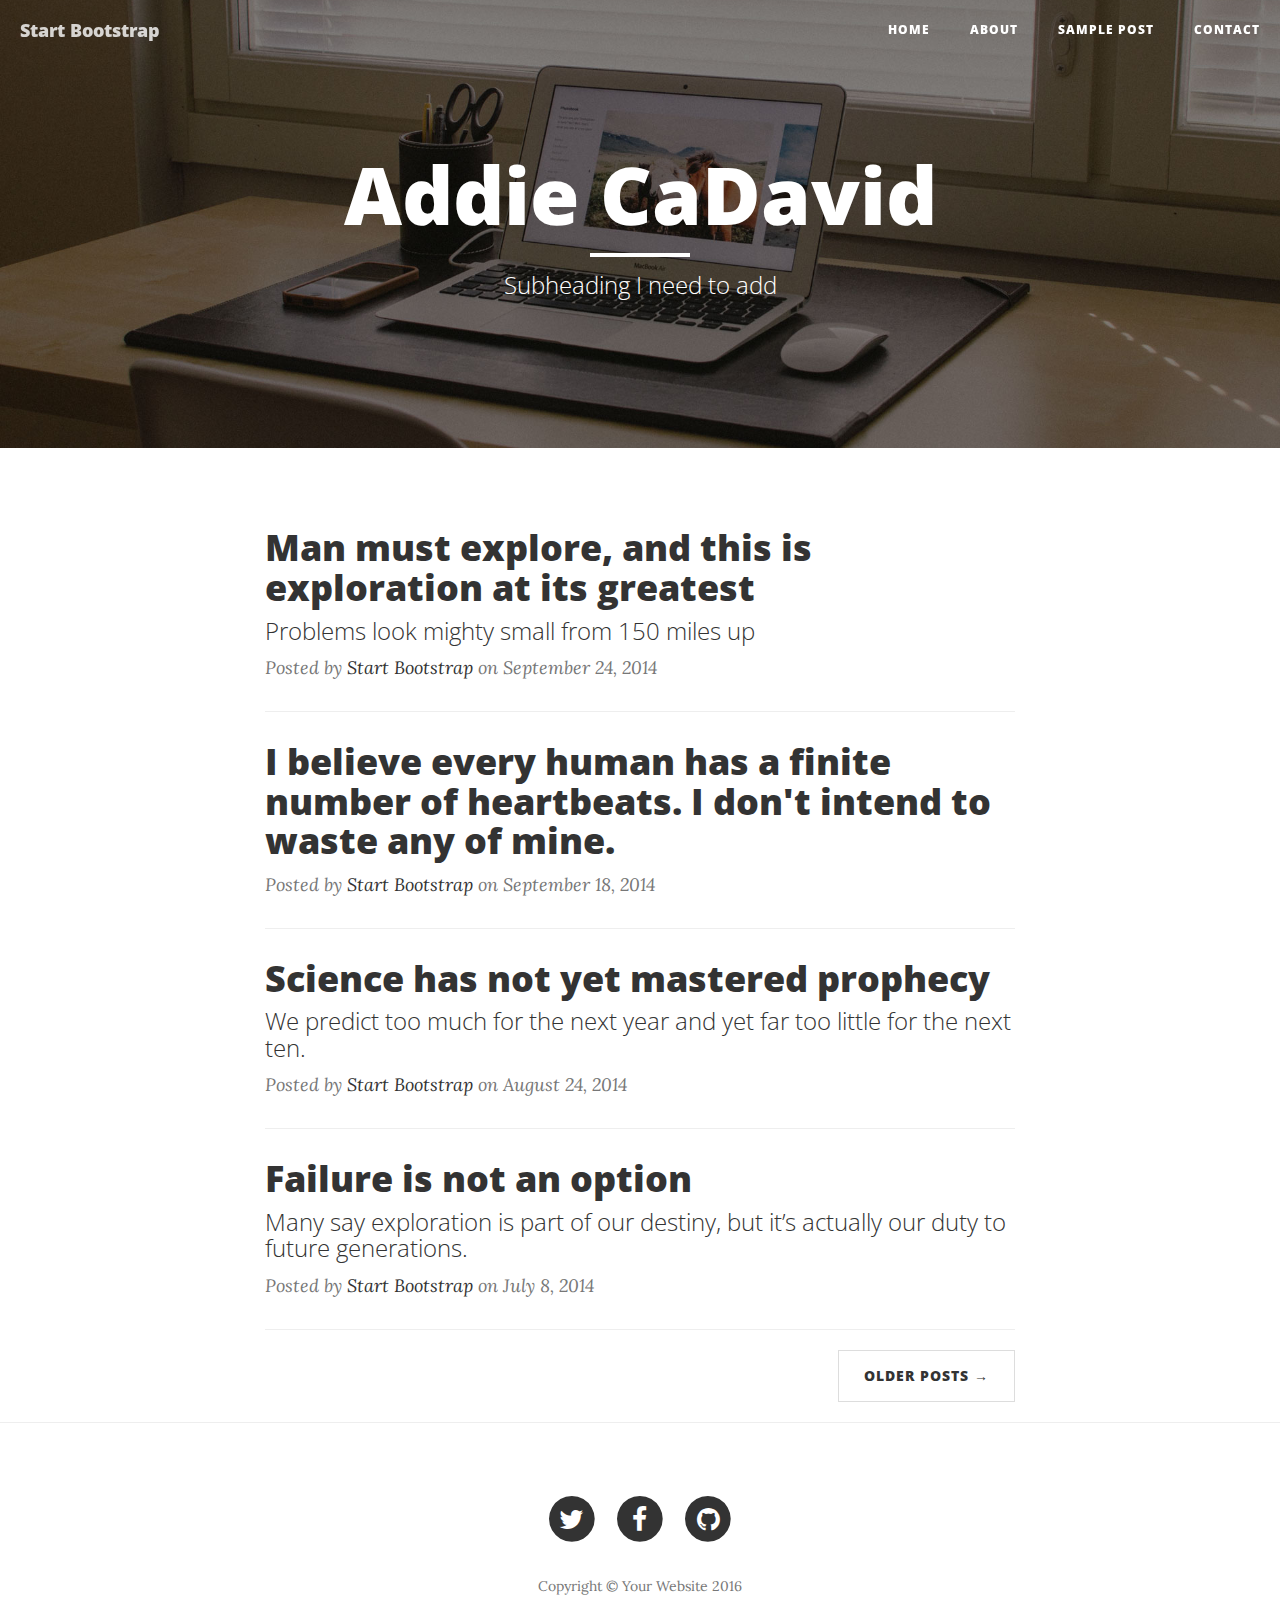
==== index.html @ b3158439 "made personal website" ====
<!DOCTYPE html>
<html lang="en">

<head>

    <meta charset="utf-8">
    <meta http-equiv="X-UA-Compatible" content="IE=edge">
    <meta name="viewport" content="width=device-width, initial-scale=1">
    <meta name="description" content="">
    <meta name="author" content="">

    <title>Addie CaDavid</title>

    <!-- Bootstrap Core CSS -->
    <link href="vendor/bootstrap/css/bootstrap.min.css" rel="stylesheet">

    <!-- Theme CSS -->
    <link href="css/clean-blog.min.css" rel="stylesheet">

    <!-- Custom Fonts -->
    <link href="vendor/font-awesome/css/font-awesome.min.css" rel="stylesheet" type="text/css">
    <link href='https://fonts.googleapis.com/css?family=Lora:400,700,400italic,700italic' rel='stylesheet' type='text/css'>
    <link href='https://fonts.googleapis.com/css?family=Open+Sans:300italic,400italic,600italic,700italic,800italic,400,300,600,700,800' rel='stylesheet' type='text/css'>

    <!-- HTML5 Shim and Respond.js IE8 support of HTML5 elements and media queries -->
    <!-- WARNING: Respond.js doesn't work if you view the page via file:// -->
    <!--[if lt IE 9]>
        <script src="https://oss.maxcdn.com/libs/html5shiv/3.7.0/html5shiv.js"></script>
        <script src="https://oss.maxcdn.com/libs/respond.js/1.4.2/respond.min.js"></script>
    <![endif]-->

</head>

<body>

    <!-- Navigation -->
    <nav class="navbar navbar-default navbar-custom navbar-fixed-top">
        <div class="container-fluid">
            <!-- Brand and toggle get grouped for better mobile display -->
            <div class="navbar-header page-scroll">
                <button type="button" class="navbar-toggle" data-toggle="collapse" data-target="#bs-example-navbar-collapse-1">
                    <span class="sr-only">Toggle navigation</span>
                    Menu <i class="fa fa-bars"></i>
                </button>
                <a class="navbar-brand" href="index.html">Start Bootstrap</a>
            </div>

            <!-- Collect the nav links, forms, and other content for toggling -->
            <div class="collapse navbar-collapse" id="bs-example-navbar-collapse-1">
                <ul class="nav navbar-nav navbar-right">
                    <li>
                        <a href="index.html">Home</a>
                    </li>
                    <li>
                        <a href="about.html">About</a>
                    </li>
                    <li>
                        <a href="post.html">Sample Post</a>
                    </li>
                    <li>
                        <a href="contact.html">Contact</a>
                    </li>
                </ul>
            </div>
            <!-- /.navbar-collapse -->
        </div>
        <!-- /.container -->
    </nav>

    <!-- Page Header -->
    <!-- Set your background image for this header on the line below. -->
    <header class="intro-header" style="background-image: url('img/home-bg.jpg')">
        <div class="container">
            <div class="row">
                <div class="col-lg-8 col-lg-offset-2 col-md-10 col-md-offset-1">
                    <div class="site-heading">
                        <h1>Addie CaDavid</h1>
                        <hr class="small">
                        <span class="subheading">Subheading I need to add</span>
                    </div>
                </div>
            </div>
        </div>
    </header>

    <!-- Main Content -->
    <div class="container">
        <div class="row">
            <div class="col-lg-8 col-lg-offset-2 col-md-10 col-md-offset-1">
                <div class="post-preview">
                    <a href="post.html">
                        <h2 class="post-title">
                            Man must explore, and this is exploration at its greatest
                        </h2>
                        <h3 class="post-subtitle">
                            Problems look mighty small from 150 miles up
                        </h3>
                    </a>
                    <p class="post-meta">Posted by <a href="#">Start Bootstrap</a> on September 24, 2014</p>
                </div>
                <hr>
                <div class="post-preview">
                    <a href="post.html">
                        <h2 class="post-title">
                            I believe every human has a finite number of heartbeats. I don't intend to waste any of mine.
                        </h2>
                    </a>
                    <p class="post-meta">Posted by <a href="#">Start Bootstrap</a> on September 18, 2014</p>
                </div>
                <hr>
                <div class="post-preview">
                    <a href="post.html">
                        <h2 class="post-title">
                            Science has not yet mastered prophecy
                        </h2>
                        <h3 class="post-subtitle">
                            We predict too much for the next year and yet far too little for the next ten.
                        </h3>
                    </a>
                    <p class="post-meta">Posted by <a href="#">Start Bootstrap</a> on August 24, 2014</p>
                </div>
                <hr>
                <div class="post-preview">
                    <a href="post.html">
                        <h2 class="post-title">
                            Failure is not an option
                        </h2>
                        <h3 class="post-subtitle">
                            Many say exploration is part of our destiny, but it’s actually our duty to future generations.
                        </h3>
                    </a>
                    <p class="post-meta">Posted by <a href="#">Start Bootstrap</a> on July 8, 2014</p>
                </div>
                <hr>
                <!-- Pager -->
                <ul class="pager">
                    <li class="next">
                        <a href="#">Older Posts &rarr;</a>
                    </li>
                </ul>
            </div>
        </div>
    </div>

    <hr>

    <!-- Footer -->
    <footer>
        <div class="container">
            <div class="row">
                <div class="col-lg-8 col-lg-offset-2 col-md-10 col-md-offset-1">
                    <ul class="list-inline text-center">
                        <li>
                            <a href="#">
                                <span class="fa-stack fa-lg">
                                    <i class="fa fa-circle fa-stack-2x"></i>
                                    <i class="fa fa-twitter fa-stack-1x fa-inverse"></i>
                                </span>
                            </a>
                        </li>
                        <li>
                            <a href="#">
                                <span class="fa-stack fa-lg">
                                    <i class="fa fa-circle fa-stack-2x"></i>
                                    <i class="fa fa-facebook fa-stack-1x fa-inverse"></i>
                                </span>
                            </a>
                        </li>
                        <li>
                            <a href="#">
                                <span class="fa-stack fa-lg">
                                    <i class="fa fa-circle fa-stack-2x"></i>
                                    <i class="fa fa-github fa-stack-1x fa-inverse"></i>
                                </span>
                            </a>
                        </li>
                    </ul>
                    <p class="copyright text-muted">Copyright &copy; Your Website 2016</p>
                </div>
            </div>
        </div>
    </footer>

    <!-- jQuery -->
    <script src="vendor/jquery/jquery.min.js"></script>

    <!-- Bootstrap Core JavaScript -->
    <script src="vendor/bootstrap/js/bootstrap.min.js"></script>

    <!-- Contact Form JavaScript -->
    <script src="js/jqBootstrapValidation.js"></script>
    <script src="js/contact_me.js"></script>

    <!-- Theme JavaScript -->
    <script src="js/clean-blog.min.js"></script>

</body>

</html>
---- css/clean-blog.min.css ----
/*!
 * Start Bootstrap - Clean Blog v3.3.7+1 (http://startbootstrap.com/template-overviews/clean-blog)
 * Copyright 2013-2017 Start Bootstrap
 * Licensed under MIT (https://github.com/BlackrockDigital/startbootstrap/blob/gh-pages/LICENSE)
 */a,body{color:#333}.navbar-custom .nav li a,.navbar-custom .navbar-brand,h1,h2,h3,h4,h5,h6{font-weight:800}.caption,.intro-header .page-heading,.intro-header .site-heading,footer .copyright{text-align:center}body{font-family:Lora,'Times New Roman',serif;font-size:20px;-webkit-tap-highlight-color:#0085A1}.intro-header .page-heading .subheading,.intro-header .post-heading .subheading,.intro-header .site-heading .subheading,.navbar-custom,h1,h2,h3,h4,h5,h6{font-family:'Open Sans','Helvetica Neue',Helvetica,Arial,sans-serif}p{line-height:1.5;margin:30px 0}p a{text-decoration:underline}a:focus,a:hover{color:#0085A1}a img:focus,a img:hover{cursor:zoom-in}blockquote{color:#777;font-style:italic}hr.small{max-width:100px;margin:15px auto;border-width:4px;border-color:#fff}.navbar-custom{position:absolute;top:0;left:0;width:100%;z-index:3}.navbar-custom .navbar-header .navbar-toggle{color:#777;font-weight:800;text-transform:uppercase;font-size:12px}.navbar-custom .nav li a{text-transform:uppercase;font-size:12px;letter-spacing:1px}@media only screen and (min-width:768px){.navbar-custom{background:0 0;border-bottom:1px solid transparent}.navbar-custom .navbar-brand{color:#fff;padding:20px}.navbar-custom .navbar-brand:focus,.navbar-custom .navbar-brand:hover{color:rgba(255,255,255,.8)}.navbar-custom .nav li a{color:#fff;padding:20px}.navbar-custom .nav li a:focus,.navbar-custom .nav li a:hover{color:rgba(255,255,255,.8)}.navbar-custom .nav li ul.dropdown-menu a{color:#333}.navbar-custom .nav li ul.dropdown-menu a:focus,.navbar-custom .nav li ul.dropdown-menu a:hover{color:#0085A1}}@media only screen and (min-width:1170px){.navbar-custom{-webkit-transition:background-color .3s;-moz-transition:background-color .3s;transition:background-color .3s;-webkit-transform:translate3d(0,0,0);-moz-transform:translate3d(0,0,0);-ms-transform:translate3d(0,0,0);-o-transform:translate3d(0,0,0);transform:translate3d(0,0,0);-webkit-backface-visibility:hidden;backface-visibility:hidden}.navbar-custom.is-fixed{position:fixed;top:-61px;background-color:rgba(255,255,255,.9);border-bottom:1px solid #f2f2f2;-webkit-transition:-webkit-transform .3s;-moz-transition:-moz-transform .3s;transition:transform .3s}.navbar-custom.is-fixed .navbar-brand{color:#333}.navbar-custom.is-fixed .navbar-brand:focus,.navbar-custom.is-fixed .navbar-brand:hover{color:#0085A1}.navbar-custom.is-fixed .nav li a{color:#333}.navbar-custom.is-fixed .nav li a:focus,.navbar-custom.is-fixed .nav li a:hover{color:#0085A1}.navbar-custom.is-visible{-webkit-transform:translate3d(0,100%,0);-moz-transform:translate3d(0,100%,0);-ms-transform:translate3d(0,100%,0);-o-transform:translate3d(0,100%,0);transform:translate3d(0,100%,0)}}.intro-header{background:center center no-repeat;-webkit-background-size:cover;-moz-background-size:cover;background-size:cover;-o-background-size:cover;margin-bottom:50px}.intro-header .page-heading,.intro-header .post-heading,.intro-header .site-heading{padding:100px 0 50px;color:#fff}.intro-header .page-heading h1,.intro-header .site-heading h1{margin-top:0;font-size:50px}.intro-header .page-heading .subheading,.intro-header .site-heading .subheading{font-size:24px;line-height:1.1;display:block;font-weight:300;margin:10px 0 0}@media only screen and (min-width:768px){.intro-header .page-heading,.intro-header .post-heading,.intro-header .site-heading{padding:150px 0}.intro-header .page-heading h1,.intro-header .site-heading h1{font-size:80px}}.intro-header .post-heading h1{font-size:35px}.intro-header .post-heading .meta,.intro-header .post-heading .subheading{line-height:1.1;display:block}.intro-header .post-heading .subheading{font-size:24px;margin:10px 0 30px;font-weight:600}.intro-header .post-heading .meta{font-family:Lora,'Times New Roman',serif;font-style:italic;font-weight:300;font-size:20px}.intro-header .post-heading .meta a{color:#fff}@media only screen and (min-width:768px){.intro-header .post-heading h1{font-size:55px}.intro-header .post-heading .subheading{font-size:30px}}.post-preview>a{color:#333}.post-preview>a:focus,.post-preview>a:hover{text-decoration:none;color:#0085A1}.post-preview>a>.post-title{font-size:30px;margin-top:30px;margin-bottom:10px}.post-preview>a>.post-subtitle{margin:0 0 10px;font-weight:300}.post-preview>.post-meta{color:#777;font-size:18px;font-style:italic;margin-top:0}.post-preview>.post-meta>a{text-decoration:none;color:#333}.post-preview>.post-meta>a:focus,.post-preview>.post-meta>a:hover{color:#0085A1;text-decoration:underline}@media only screen and (min-width:768px){.post-preview>a>.post-title{font-size:36px}}.section-heading{font-size:36px;margin-top:60px;font-weight:700}.btn,.pager li>a,.pager li>span{font-family:'Open Sans','Helvetica Neue',Helvetica,Arial,sans-serif;text-transform:uppercase;font-weight:800;letter-spacing:1px}.caption{font-size:14px;padding:10px;font-style:italic;margin:0;display:block;border-bottom-right-radius:5px;border-bottom-left-radius:5px}footer{padding:50px 0 65px}footer .list-inline{margin:0;padding:0}footer .copyright{font-size:14px;margin-bottom:0}.floating-label-form-group{font-size:14px;position:relative;margin-bottom:0;padding-bottom:.5em;border-bottom:1px solid #eee}.floating-label-form-group input,.floating-label-form-group textarea{z-index:1;position:relative;padding-right:0;padding-left:0;border:none;border-radius:0;font-size:1.5em;background:0 0;box-shadow:none!important;resize:none}.floating-label-form-group label{display:block;z-index:0;position:relative;top:2em;margin:0;font-size:.85em;line-height:1.764705882em;vertical-align:middle;vertical-align:baseline;opacity:0;-webkit-transition:top .3s ease,opacity .3s ease;-moz-transition:top .3s ease,opacity .3s ease;-ms-transition:top .3s ease,opacity .3s ease;transition:top .3s ease,opacity .3s ease}.floating-label-form-group::not(:first-child){padding-left:14px;border-left:1px solid #eee}.floating-label-form-group-with-value label{top:0;opacity:1}.floating-label-form-group-with-focus label{color:#0085A1}form .row:first-child .floating-label-form-group{border-top:1px solid #eee}.btn{font-size:14px;border-radius:0;padding:15px 25px}.btn-lg{font-size:16px;padding:25px 35px}.btn-default:focus,.btn-default:hover{background-color:#0085A1;border:1px solid #0085A1;color:#fff}.pager{margin:20px 0 0}.pager li>a,.pager li>span{font-size:14px;padding:15px 25px;background-color:#fff;border-radius:0}.pager li>a:focus,.pager li>a:hover{color:#fff;background-color:#0085A1;border:1px solid #0085A1}.pager .disabled>a,.pager .disabled>a:focus,.pager .disabled>a:hover,.pager .disabled>span{color:#777;background-color:#333;cursor:not-allowed}::-moz-selection{color:#fff;text-shadow:none;background:#0085A1}::selection{color:#fff;text-shadow:none;background:#0085A1}img::selection{color:#fff;background:0 0}img::-moz-selection{color:#fff;background:0 0}
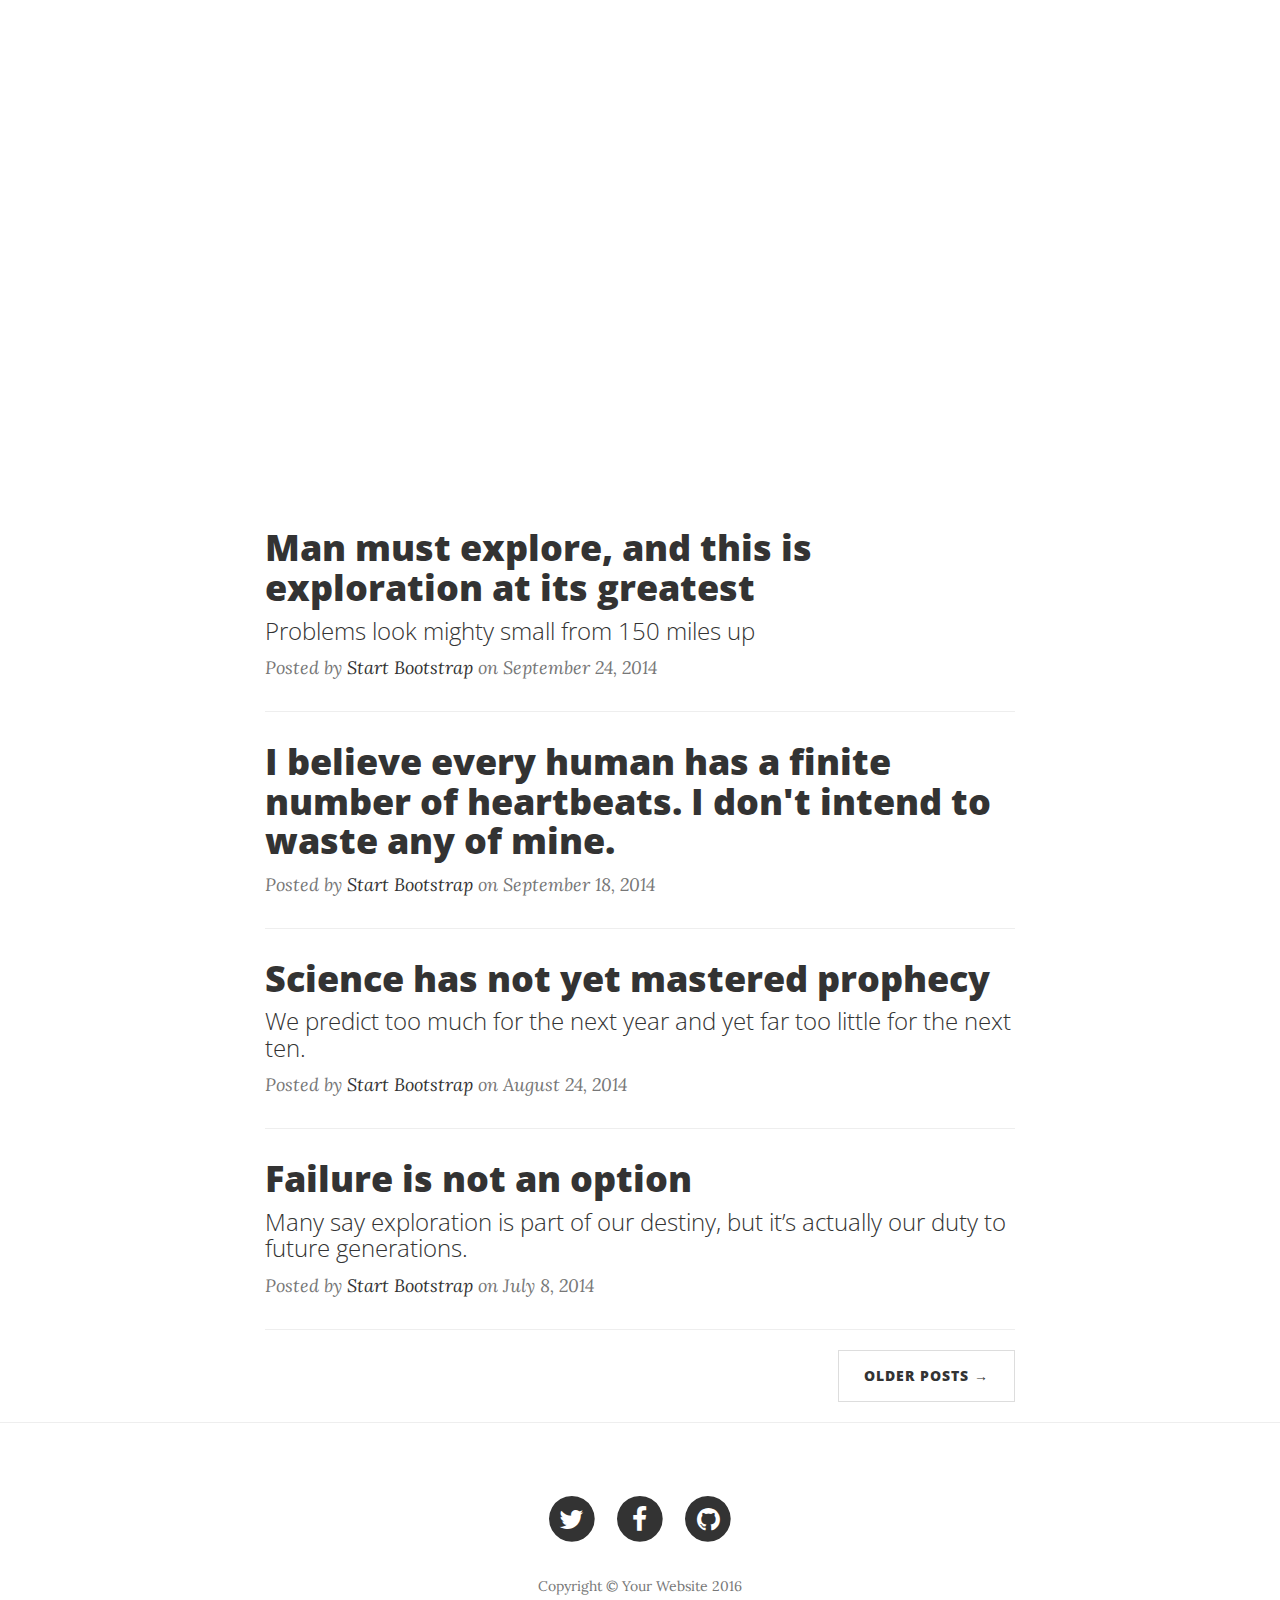
==== commit ef552f87: "picture" ====
--- a/index.html
+++ b/index.html
@@ -69,14 +69,14 @@
 
     <!-- Page Header -->
     <!-- Set your background image for this header on the line below. -->
-    <header class="intro-header" style="background-image: url('img/home-bg.jpg')">
+    <header class="intro-header" style="background-image: url('IMG_7860.JPG')">
         <div class="container">
             <div class="row">
                 <div class="col-lg-8 col-lg-offset-2 col-md-10 col-md-offset-1">
                     <div class="site-heading">
                         <h1>Addie CaDavid</h1>
                         <hr class="small">
-                        <span class="subheading">Subheading I need to add</span>
+                        <span class="subheading">Web Developer, Bee Keeper, Nap Enthusiast</span>
                     </div>
                 </div>
             </div>
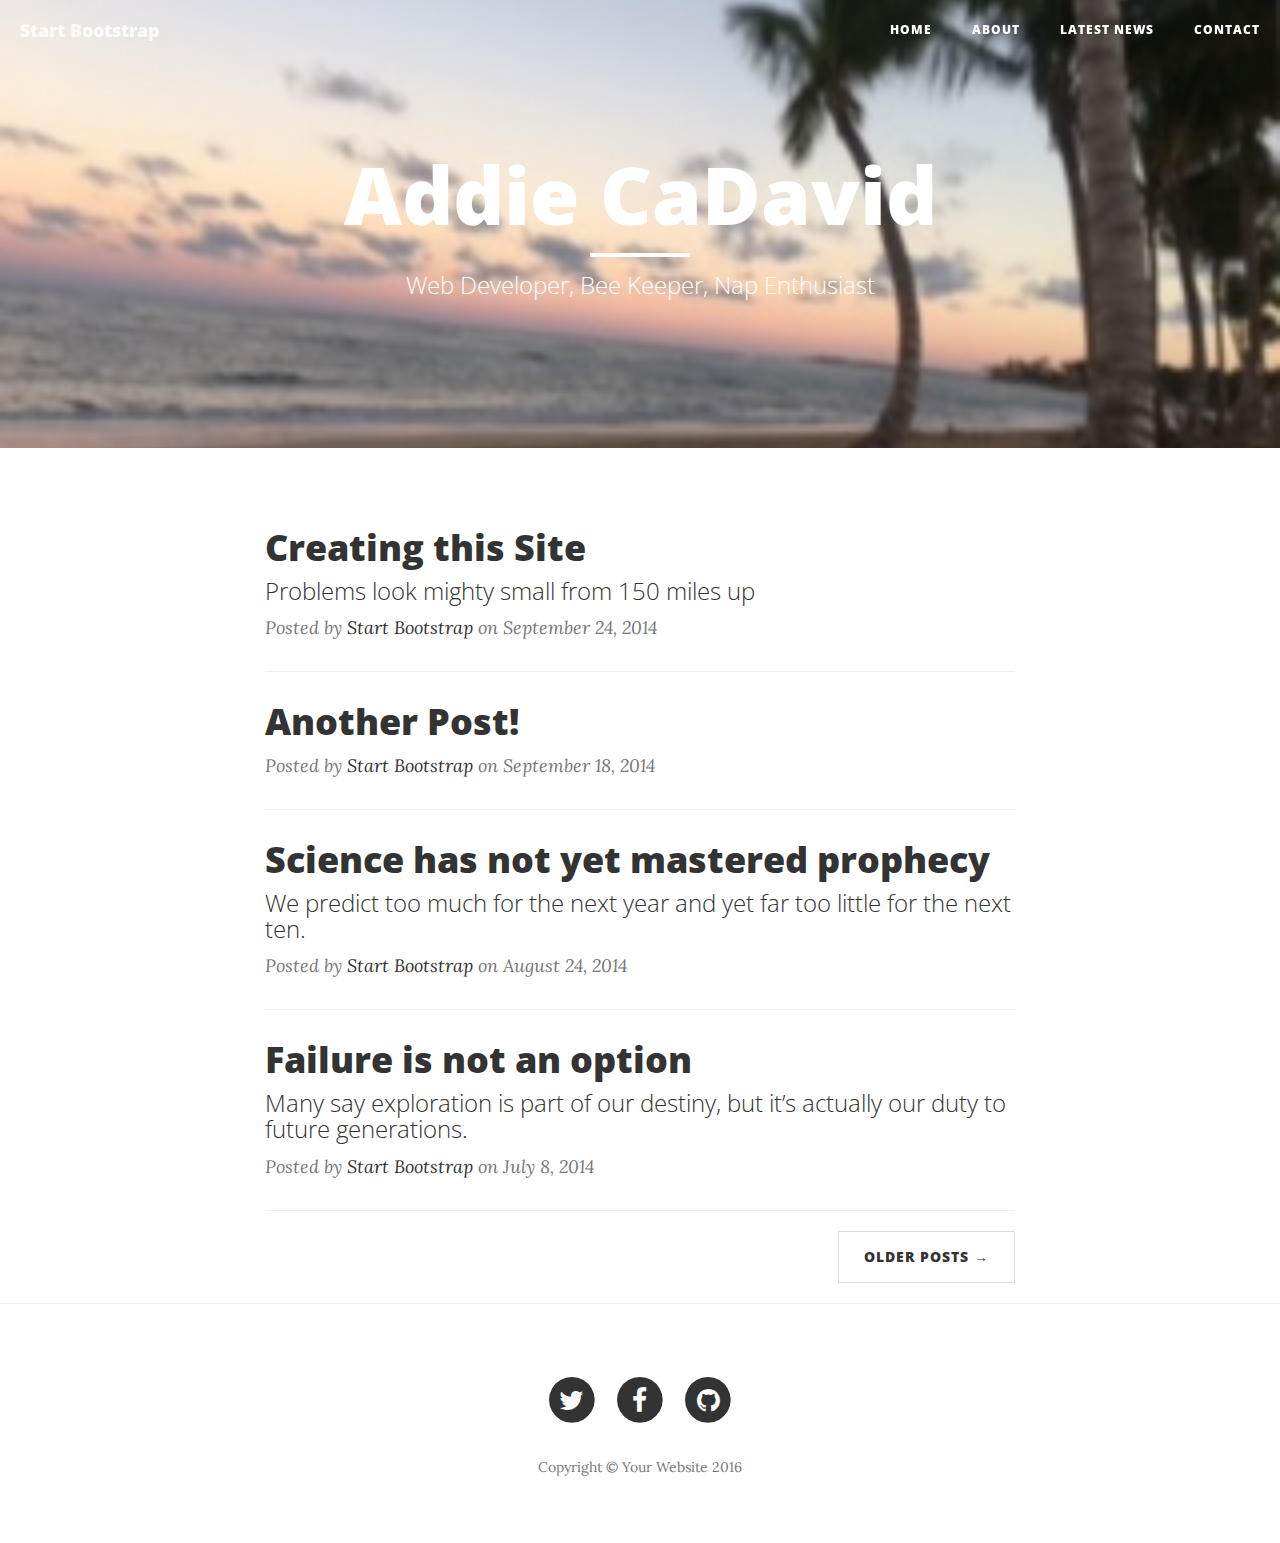
==== commit da4c64ef: "edited blog" ====
--- a/index.html
+++ b/index.html
@@ -55,7 +55,7 @@
                         <a href="about.html">About</a>
                     </li>
                     <li>
-                        <a href="post.html">Sample Post</a>
+                        <a href="post.html">Latest News</a>
                     </li>
                     <li>
                         <a href="contact.html">Contact</a>
@@ -69,7 +69,7 @@
 
     <!-- Page Header -->
     <!-- Set your background image for this header on the line below. -->
-    <header class="intro-header" style="background-image: url('IMG_7860.JPG')">
+    <header class="intro-header" style="background-image: url('img/IMG_7860.JPG')">
         <div class="container">
             <div class="row">
                 <div class="col-lg-8 col-lg-offset-2 col-md-10 col-md-offset-1">
@@ -90,7 +90,7 @@
                 <div class="post-preview">
                     <a href="post.html">
                         <h2 class="post-title">
-                            Man must explore, and this is exploration at its greatest
+                            Creating this Site
                         </h2>
                         <h3 class="post-subtitle">
                             Problems look mighty small from 150 miles up
@@ -102,7 +102,7 @@
                 <div class="post-preview">
                     <a href="post.html">
                         <h2 class="post-title">
-                            I believe every human has a finite number of heartbeats. I don't intend to waste any of mine.
+                            Another Post!
                         </h2>
                     </a>
                     <p class="post-meta">Posted by <a href="#">Start Bootstrap</a> on September 18, 2014</p>
@@ -151,7 +151,7 @@
                 <div class="col-lg-8 col-lg-offset-2 col-md-10 col-md-offset-1">
                     <ul class="list-inline text-center">
                         <li>
-                            <a href="#">
+                            <a href="https://twitter.com/ace7114">
                                 <span class="fa-stack fa-lg">
                                     <i class="fa fa-circle fa-stack-2x"></i>
                                     <i class="fa fa-twitter fa-stack-1x fa-inverse"></i>
@@ -167,7 +167,7 @@
                             </a>
                         </li>
                         <li>
-                            <a href="#">
+                            <a href="https://github.com/ace7114">
                                 <span class="fa-stack fa-lg">
                                     <i class="fa fa-circle fa-stack-2x"></i>
                                     <i class="fa fa-github fa-stack-1x fa-inverse"></i>
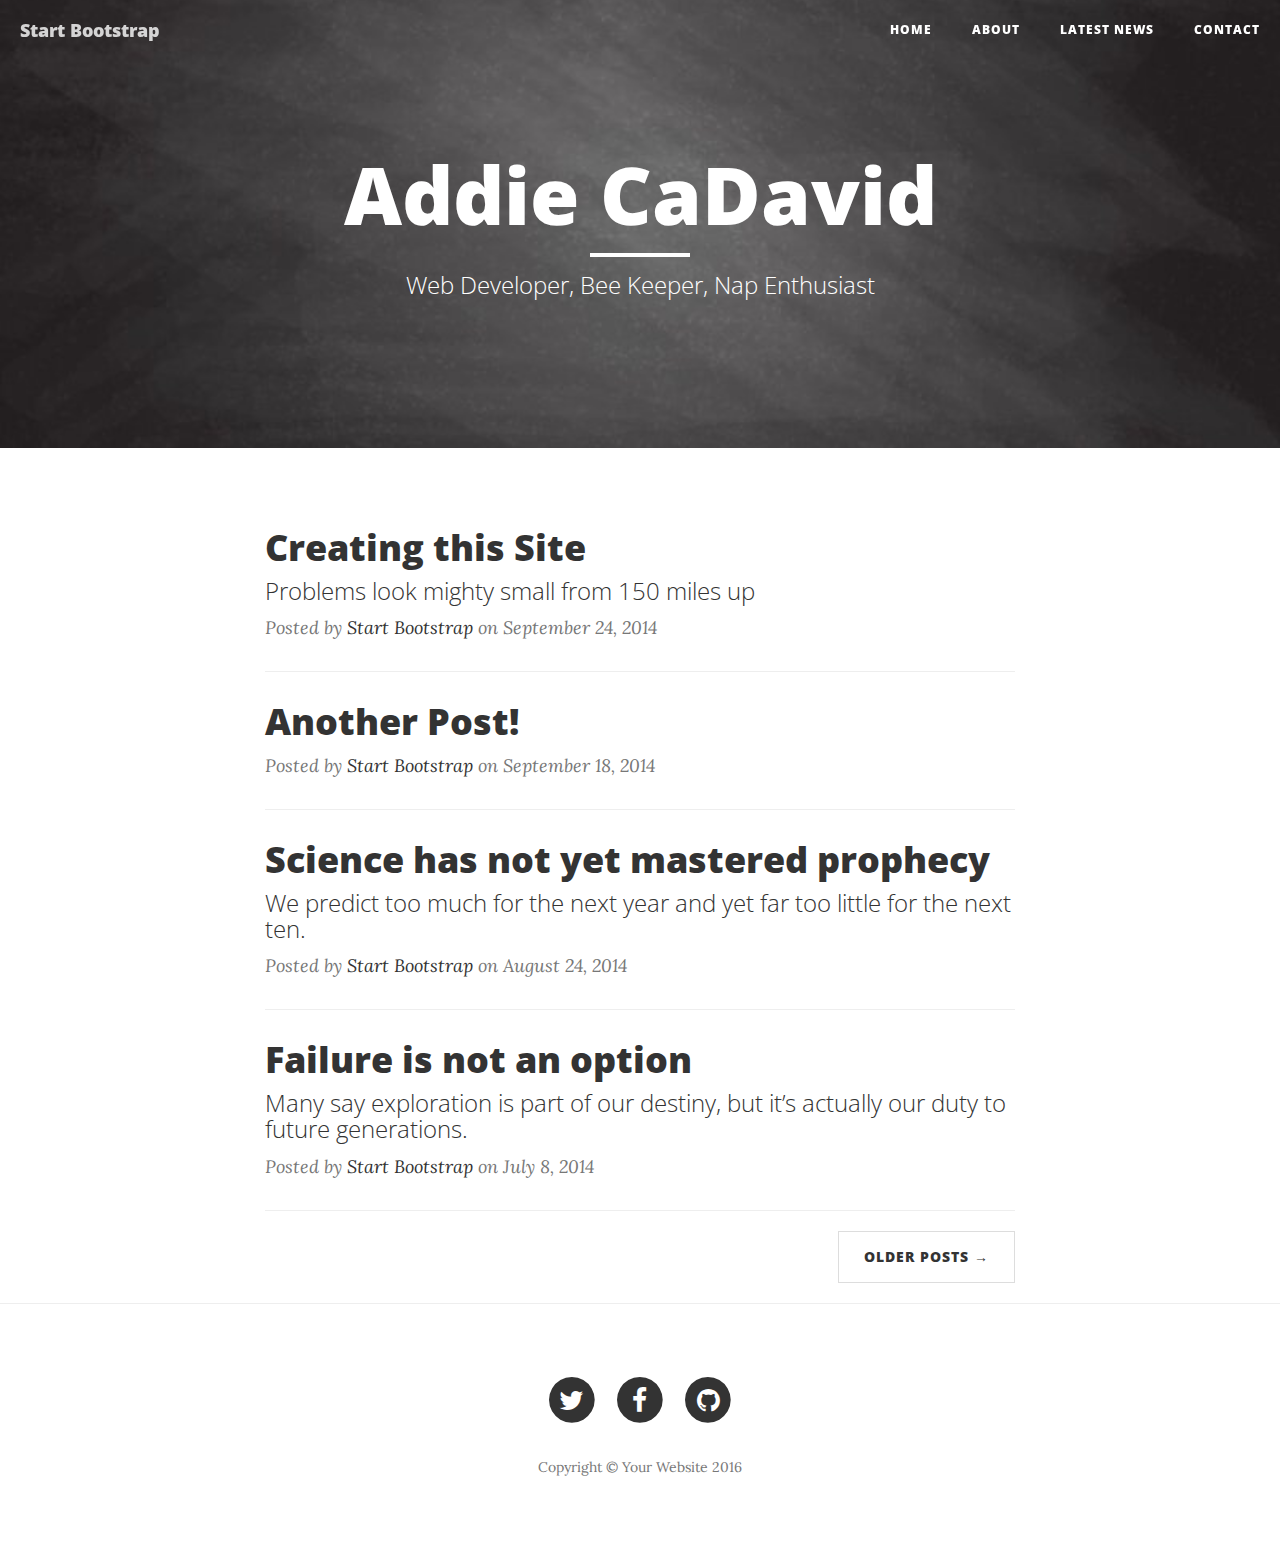
==== commit 9b57012b: "new background" ====
--- a/index.html
+++ b/index.html
@@ -69,7 +69,7 @@
 
     <!-- Page Header -->
     <!-- Set your background image for this header on the line below. -->
-    <header class="intro-header" style="background-image: url('img/IMG_7860.JPG')">
+    <header class="intro-header" style="background-image: url('img/chalkboardbkgrnd.jpg')">
         <div class="container">
             <div class="row">
                 <div class="col-lg-8 col-lg-offset-2 col-md-10 col-md-offset-1">
